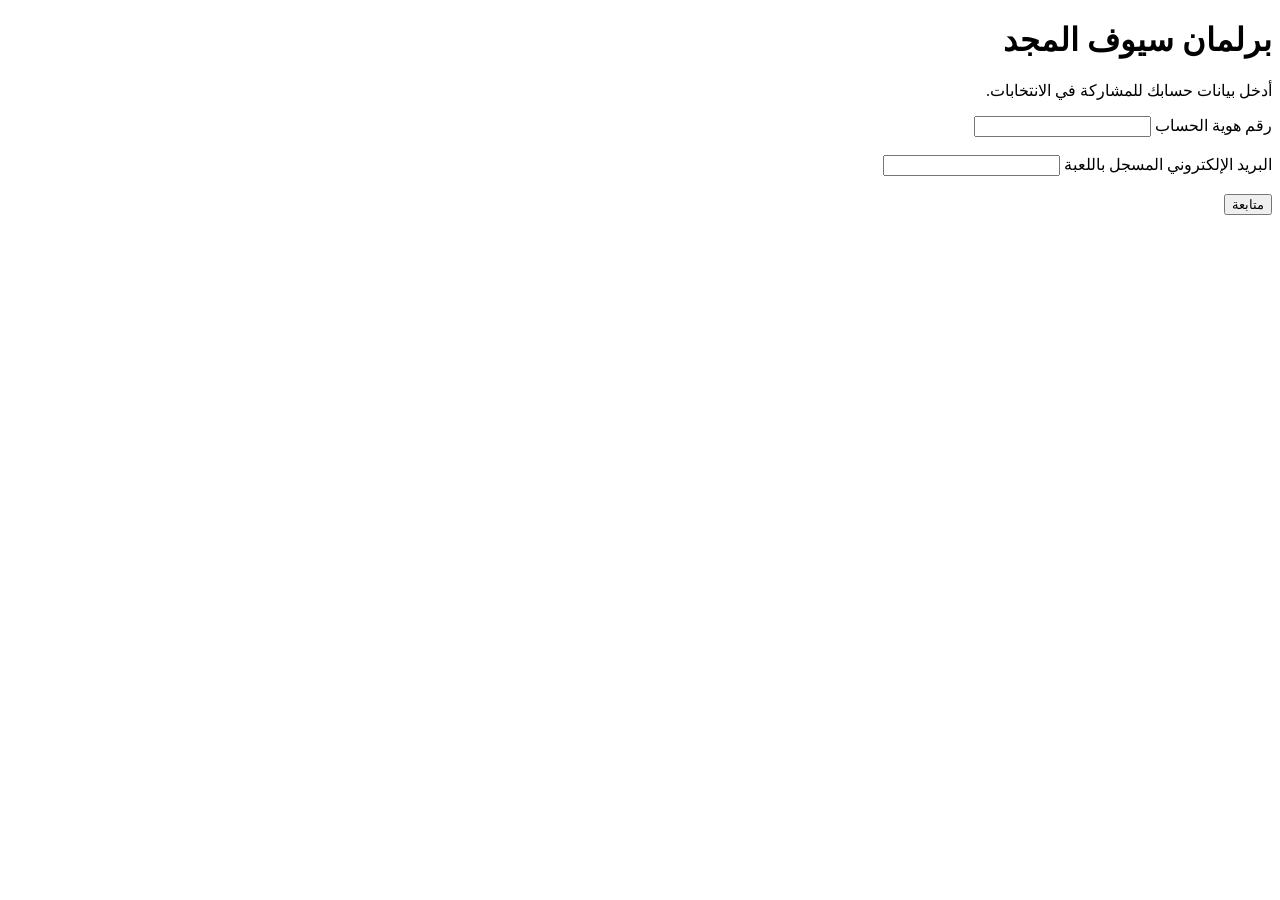
==== index.html @ 0081d71f "Create index.html" ====
<!DOCTYPE html>
<html lang="ar" dir="rtl">
<head>
    <meta charset="UTF-8">
    <meta name="viewport" content="width=device-width, initial-scale=1.0">
    <title>برلمان سيوف المجد</title>
</head>
<body>

    <h1>برلمان سيوف المجد</h1>

    <p>أدخل بيانات حسابك للمشاركة في الانتخابات.</p>

    <label>رقم هوية الحساب</label>
    <input type="text" id="uid">

    <br><br>

    <label>البريد الإلكتروني المسجل باللعبة</label>
    <input type="email" id="email">

    <br><br>

    <button>متابعة</button>

</body>
</html>
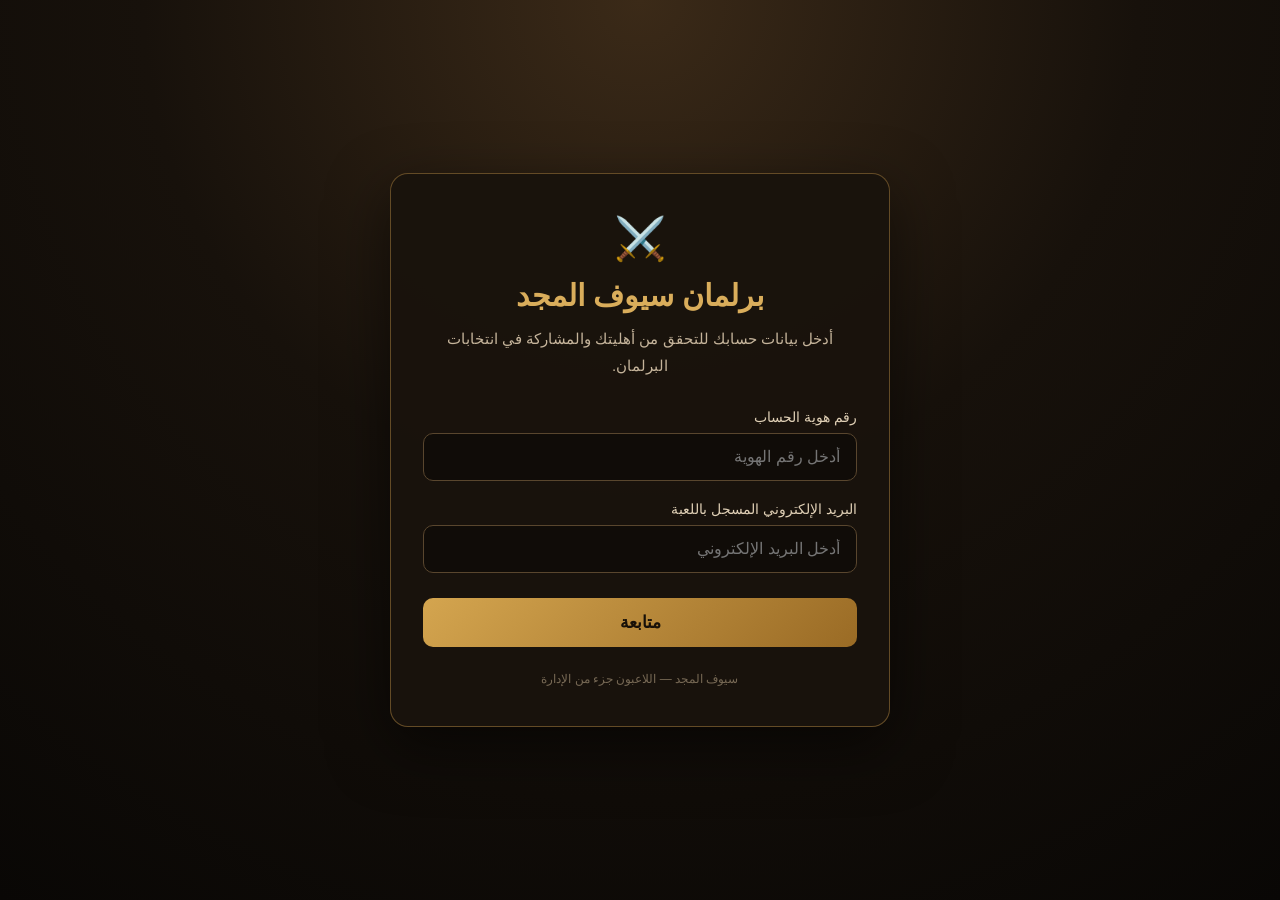
==== commit 26b28ee7: "Update index.html" ====
--- a/index.html
+++ b/index.html
@@ -3,25 +3,71 @@
 <head>
     <meta charset="UTF-8">
     <meta name="viewport" content="width=device-width, initial-scale=1.0">
+
     <title>برلمان سيوف المجد</title>
+
+    <link rel="stylesheet" href="style.css">
 </head>
+
 <body>
 
-    <h1>برلمان سيوف المجد</h1>
+    <main class="container">
 
-    <p>أدخل بيانات حسابك للمشاركة في الانتخابات.</p>
+        <section class="card">
 
-    <label>رقم هوية الحساب</label>
-    <input type="text" id="uid">
+            <div class="logo">⚔️</div>
 
-    <br><br>
+            <h1>برلمان سيوف المجد</h1>
 
-    <label>البريد الإلكتروني المسجل باللعبة</label>
-    <input type="email" id="email">
+            <p class="subtitle">
+                أدخل بيانات حسابك للتحقق من أهليتك والمشاركة في انتخابات البرلمان.
+            </p>
 
-    <br><br>
+            <form id="verificationForm">
 
-    <button>متابعة</button>
+                <div class="form-group">
+                    <label for="uid">رقم هوية الحساب</label>
+
+                    <input
+                        type="text"
+                        id="uid"
+                        name="uid"
+                        placeholder="أدخل رقم الهوية"
+                        autocomplete="off"
+                        required
+                    >
+                </div>
+
+                <div class="form-group">
+                    <label for="email">البريد الإلكتروني المسجل باللعبة</label>
+
+                    <input
+                        type="email"
+                        id="email"
+                        name="email"
+                        placeholder="أدخل البريد الإلكتروني"
+                        autocomplete="email"
+                        required
+                    >
+                </div>
+
+                <button type="submit">
+                    متابعة
+                </button>
+
+            </form>
+
+            <div id="message" class="message"></div>
+
+            <div class="footer">
+                سيوف المجد — اللاعبون جزء من الإدارة
+            </div>
+
+        </section>
+
+    </main>
+
+    <script src="app.js"></script>
 
 </body>
 </html>
--- a/style.css
+++ b/style.css
@@ -0,0 +1,130 @@
+
+* {
+    box-sizing: border-box;
+    margin: 0;
+    padding: 0;
+}
+
+body {
+    min-height: 100vh;
+    font-family: Arial, Tahoma, sans-serif;
+    background:
+        radial-gradient(circle at top, #3b2a18 0%, #17110b 45%, #090705 100%);
+    color: #f5ead7;
+    display: flex;
+    justify-content: center;
+    align-items: center;
+    padding: 20px;
+}
+
+.container {
+    width: 100%;
+    max-width: 500px;
+}
+
+.card {
+    background: rgba(25, 19, 13, 0.96);
+    border: 1px solid rgba(190, 145, 70, 0.45);
+    border-radius: 18px;
+    padding: 40px 32px;
+    box-shadow: 0 20px 60px rgba(0, 0, 0, 0.55);
+    text-align: center;
+}
+
+.logo {
+    font-size: 42px;
+    margin-bottom: 15px;
+}
+
+h1 {
+    font-size: 30px;
+    margin-bottom: 12px;
+    color: #d9ad5b;
+}
+
+.subtitle {
+    color: #c5b49b;
+    font-size: 15px;
+    line-height: 1.8;
+    margin-bottom: 30px;
+}
+
+.form-group {
+    text-align: right;
+    margin-bottom: 20px;
+}
+
+label {
+    display: block;
+    margin-bottom: 8px;
+    color: #dfcfb5;
+    font-size: 14px;
+}
+
+input {
+    width: 100%;
+    padding: 14px 16px;
+    border-radius: 10px;
+    border: 1px solid #59462e;
+    background: #100c08;
+    color: #fff;
+    font-size: 16px;
+    outline: none;
+    transition: 0.2s;
+}
+
+input:focus {
+    border-color: #c99b4e;
+    box-shadow: 0 0 0 3px rgba(201, 155, 78, 0.12);
+}
+
+button {
+    width: 100%;
+    padding: 14px;
+    margin-top: 5px;
+    border: none;
+    border-radius: 10px;
+    background: linear-gradient(135deg, #d4a54f, #9a6b25);
+    color: #171008;
+    font-size: 17px;
+    font-weight: bold;
+    cursor: pointer;
+    transition: 0.2s;
+}
+
+button:hover {
+    transform: translateY(-1px);
+    filter: brightness(1.08);
+}
+
+.message {
+    display: none;
+    margin-top: 20px;
+    padding: 12px;
+    border-radius: 9px;
+    font-size: 14px;
+}
+
+.footer {
+    margin-top: 25px;
+    color: #776955;
+    font-size: 12px;
+}
+
+@media (max-width: 600px) {
+    body {
+        padding: 15px;
+    }
+
+    .card {
+        padding: 30px 22px;
+    }
+
+    h1 {
+        font-size: 25px;
+    }
+
+    .logo {
+        font-size: 35px;
+    }
+}
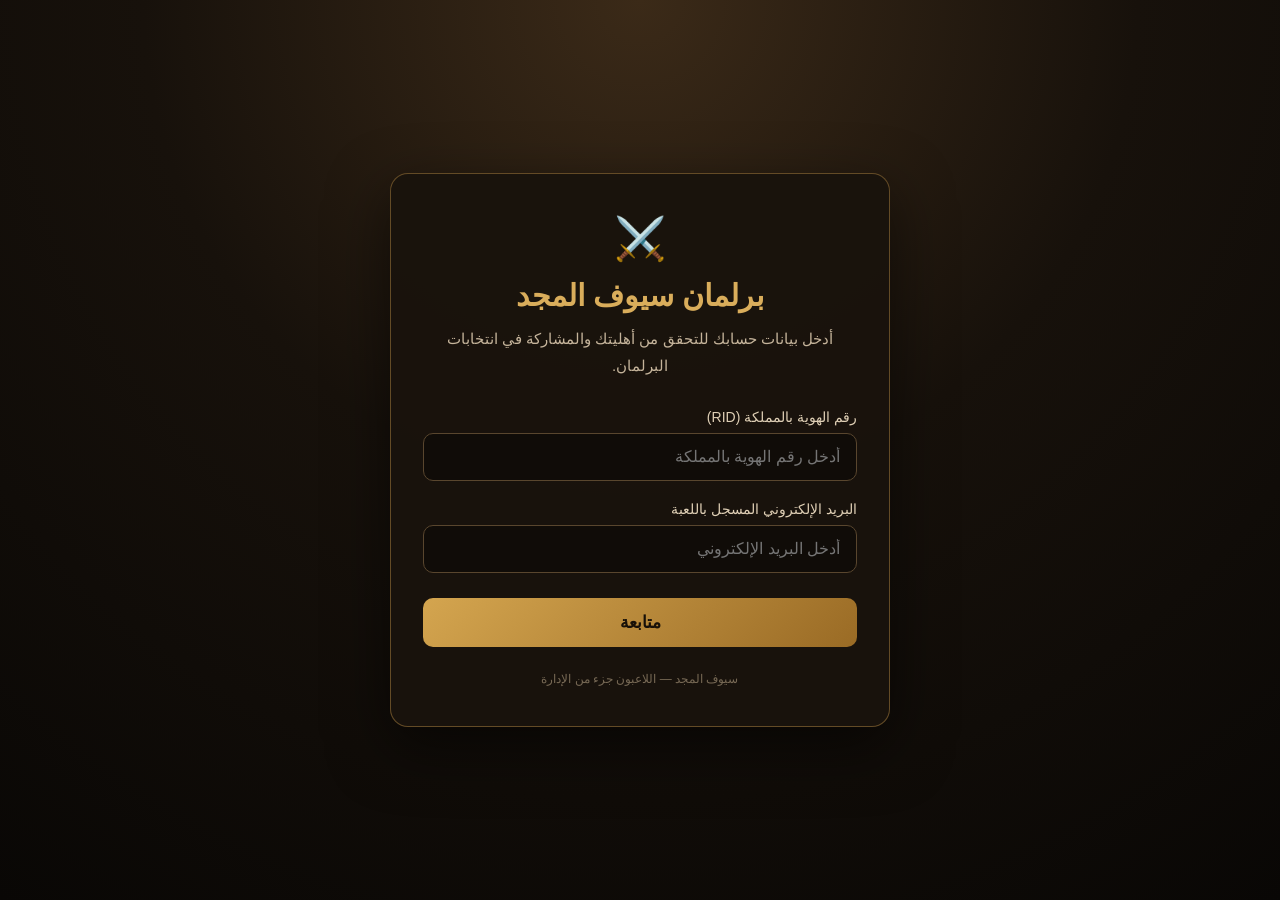
==== commit 8b5ad01e: "Update index.html" ====
--- a/index.html
+++ b/index.html
@@ -26,16 +26,17 @@
             <form id="verificationForm">
 
                 <div class="form-group">
-                    <label for="uid">رقم هوية الحساب</label>
+                 <label for="rid">رقم الهوية بالمملكة (RID)</label>
 
-                    <input
-                        type="text"
-                        id="uid"
-                        name="uid"
-                        placeholder="أدخل رقم الهوية"
-                        autocomplete="off"
-                        required
-                    >
+<input
+    type="text"
+    id="rid"
+    name="rid"
+    placeholder="أدخل رقم الهوية بالمملكة"
+    inputmode="numeric"
+    autocomplete="off"
+    required
+>
                 </div>
 
                 <div class="form-group">
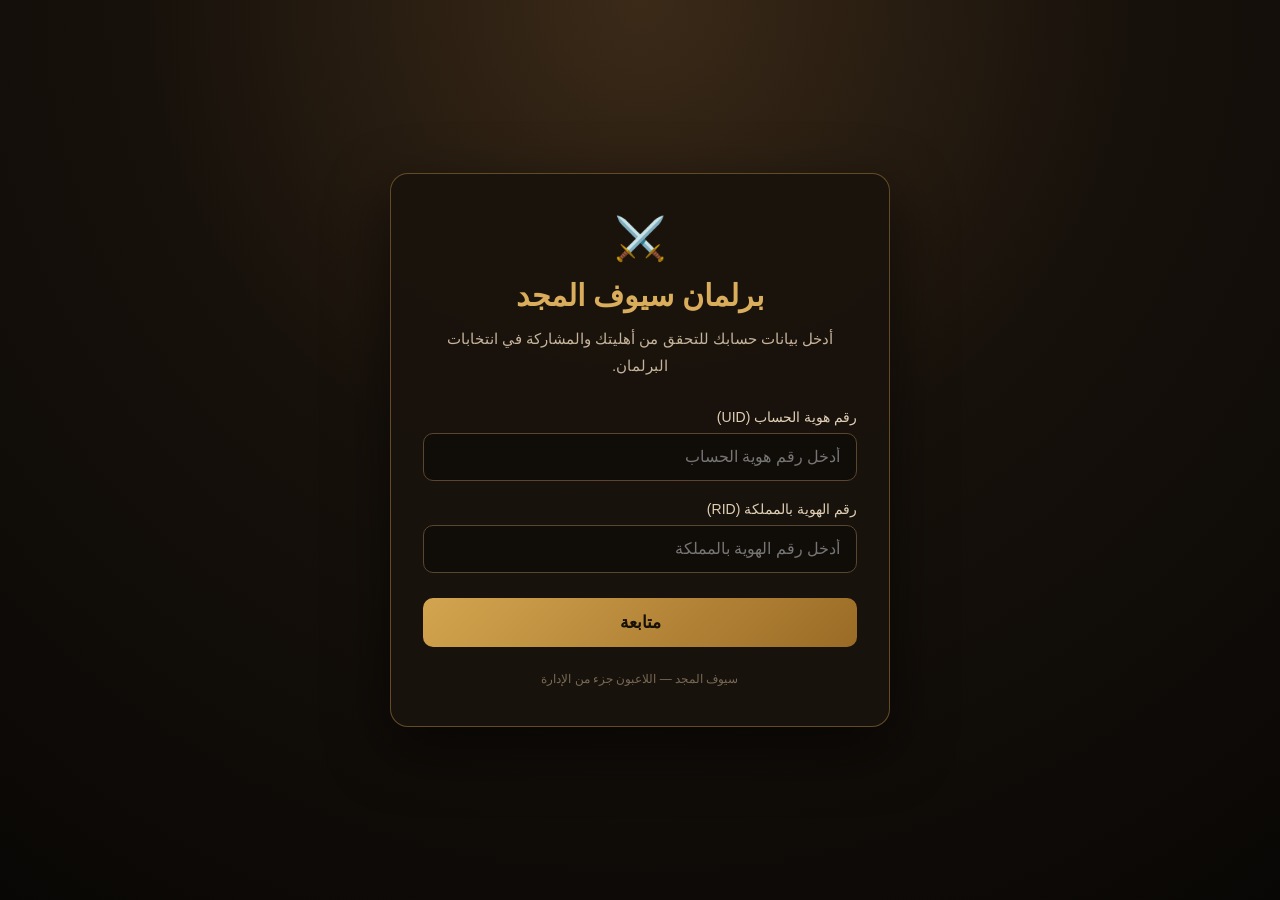
==== commit 9c2527db: "Update index.html" ====
--- a/index.html
+++ b/index.html
@@ -26,28 +26,29 @@
             <form id="verificationForm">
 
                 <div class="form-group">
-                 <label for="rid">رقم الهوية بالمملكة (RID)</label>
+                    <label for="uid">رقم هوية الحساب (UID)</label>
 
-<input
-    type="text"
-    id="rid"
-    name="rid"
-    placeholder="أدخل رقم الهوية بالمملكة"
-    inputmode="numeric"
-    autocomplete="off"
-    required
->
+                    <input
+                        type="text"
+                        id="uid"
+                        name="uid"
+                        placeholder="أدخل رقم هوية الحساب"
+                        inputmode="numeric"
+                        autocomplete="off"
+                        required
+                    >
                 </div>
 
                 <div class="form-group">
-                    <label for="email">البريد الإلكتروني المسجل باللعبة</label>
+                    <label for="rid">رقم الهوية بالمملكة (RID)</label>
 
                     <input
-                        type="email"
-                        id="email"
-                        name="email"
-                        placeholder="أدخل البريد الإلكتروني"
-                        autocomplete="email"
+                        type="text"
+                        id="rid"
+                        name="rid"
+                        placeholder="أدخل رقم الهوية بالمملكة"
+                        inputmode="numeric"
+                        autocomplete="off"
                         required
                     >
                 </div>
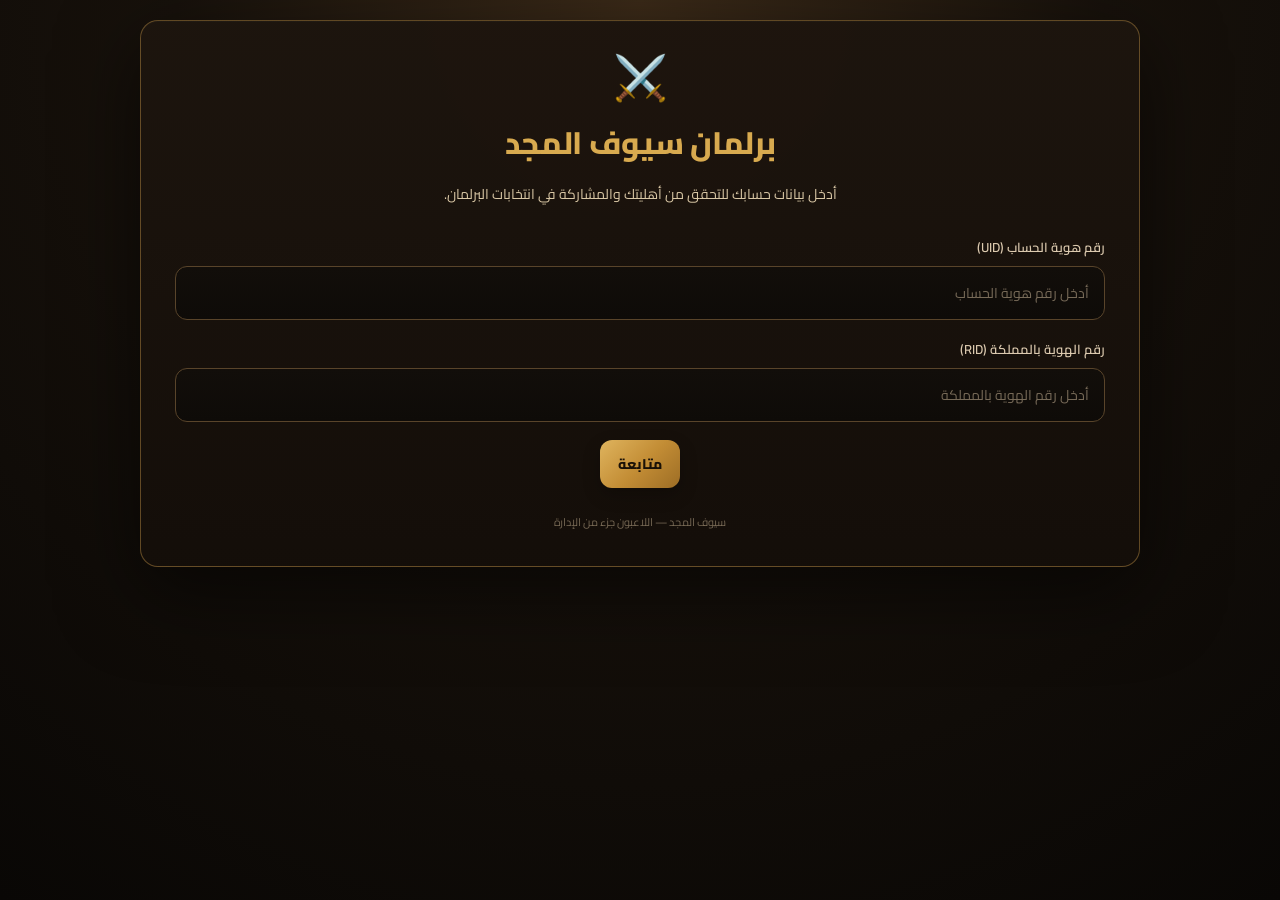
==== commit a3eb411a: "Update index.html" ====
--- a/index.html
+++ b/index.html
@@ -13,7 +13,8 @@
 
     <main class="container">
 
-        <section class="card">
+        <!-- Verification Card -->
+        <section class="card" id="verificationCard">
 
             <div class="logo">⚔️</div>
 
@@ -53,7 +54,7 @@
                     >
                 </div>
 
-                <button type="submit">
+                <button type="submit" id="verifyButton">
                     متابعة
                 </button>
 
@@ -67,9 +68,29 @@
 
         </section>
 
+
+        <!-- Election Card -->
+        <section class="card" id="electionCard" style="display: none;">
+
+            <div class="logo">🏛️</div>
+
+            <h1 id="electionTitle">
+                انتخابات البرلمان
+            </h1>
+
+            <p class="subtitle" id="electionInfo">
+                جاري تحميل الانتخابات...
+            </p>
+
+            <div id="candidatesContainer"></div>
+
+            <div id="electionMessage" class="message"></div>
+
+        </section>
+
     </main>
 
-    <script src="app.js"></script>
+<script src="app.js?v=4"></script>
 
 </body>
 </html>
--- a/style.css
+++ b/style.css
@@ -1,3 +1,4 @@
+@import url('https://fonts.googleapis.com/css2?family=Cairo:wght@400;500;600;700;800&display=swap');
 
 * {
     box-sizing: border-box;
@@ -5,126 +6,1260 @@
     padding: 0;
 }
 
+:root {
+    --bg-main: #0b0805;
+    --bg-card: #17110c;
+    --bg-input: #100c08;
+    --bg-box: #1b140d;
+
+    --gold: #d8aa4f;
+    --gold-light: #e7c478;
+    --gold-dark: #9d6d25;
+
+    --border: #59442a;
+    --border-light: rgba(190, 145, 70, 0.45);
+
+    --text: #f5ead7;
+    --text-soft: #d9c7a5;
+    --text-muted: #a99980;
+    --text-dark: #776955;
+
+    --green: #79c77d;
+    --blue: #7ea6df;
+    --red: #ef8d88;
+
+    --radius: 12px;
+    --radius-lg: 18px;
+}
+
+html {
+    scroll-behavior: smooth;
+}
+
 body {
     min-height: 100vh;
-    font-family: Arial, Tahoma, sans-serif;
-    background:
-        radial-gradient(circle at top, #3b2a18 0%, #17110b 45%, #090705 100%);
-    color: #f5ead7;
-    display: flex;
-    justify-content: center;
-    align-items: center;
+
+    font-family:
+        "Cairo",
+        Tahoma,
+        Arial,
+        sans-serif;
+
+    background:
+        radial-gradient(
+            circle at top,
+            #3b2a18 0%,
+            #17110b 42%,
+            #090705 100%
+        );
+
+    color: var(--text);
+
     padding: 20px;
-}
+
+    line-height: 1.7;
+}
+
+/* =========================================================
+   GENERAL
+========================================================= */
+
+button,
+input,
+select,
+textarea {
+    font-family:
+        "Cairo",
+        Tahoma,
+        Arial,
+        sans-serif;
+}
+
+button {
+    border: 0;
+    outline: none;
+}
+
+button:focus-visible,
+input:focus-visible,
+select:focus-visible,
+textarea:focus-visible {
+    outline: 2px solid rgba(216, 170, 79, 0.35);
+    outline-offset: 2px;
+}
+
+button:disabled {
+    opacity: 0.55;
+    cursor: not-allowed;
+    transform: none !important;
+}
+
+::selection {
+    background: rgba(216, 170, 79, 0.28);
+    color: #fff;
+}
+
+/* =========================================================
+   MAIN CONTAINER
+========================================================= */
 
 .container {
     width: 100%;
-    max-width: 500px;
-}
+    max-width: 1000px;
+    margin: 0 auto;
+}
+
+/* =========================================================
+   CARD
+========================================================= */
 
 .card {
-    background: rgba(25, 19, 13, 0.96);
-    border: 1px solid rgba(190, 145, 70, 0.45);
-    border-radius: 18px;
-    padding: 40px 32px;
-    box-shadow: 0 20px 60px rgba(0, 0, 0, 0.55);
+    background:
+        linear-gradient(
+            180deg,
+            rgba(29, 21, 14, 0.98),
+            rgba(20, 14, 9, 0.98)
+        );
+
+    border: 1px solid var(--border-light);
+
+    border-radius: var(--radius-lg);
+
+    padding: 34px;
+
+    box-shadow:
+        0 25px 80px rgba(0, 0, 0, 0.55),
+        inset 0 1px 0 rgba(255, 255, 255, 0.02);
+
     text-align: center;
 }
 
+/* =========================================================
+   LOGIN
+========================================================= */
+
+.login {
+    max-width: 520px;
+    margin: 60px auto;
+}
+
 .logo {
-    font-size: 42px;
-    margin-bottom: 15px;
-}
-
-h1 {
-    font-size: 30px;
-    margin-bottom: 12px;
-    color: #d9ad5b;
+    font-size: 44px;
+    line-height: 1;
+    margin-bottom: 18px;
+}
+
+h1,
+.title {
+    font-size: 31px;
+    font-weight: 800;
+    color: var(--gold);
+    margin-bottom: 10px;
+    letter-spacing: -0.3px;
 }
 
 .subtitle {
-    color: #c5b49b;
-    font-size: 15px;
-    line-height: 1.8;
-    margin-bottom: 30px;
-}
+    color: var(--text-soft);
+    font-size: 14px;
+    line-height: 2;
+    margin-bottom: 28px;
+}
+
+.footer {
+    margin-top: 25px;
+    color: var(--text-dark);
+    font-size: 11px;
+}
+
+/* =========================================================
+   FORM
+========================================================= */
 
 .form-group {
     text-align: right;
-    margin-bottom: 20px;
-}
-
+    margin-bottom: 18px;
+}
+
+.form-group label,
 label {
     display: block;
+
     margin-bottom: 8px;
-    color: #dfcfb5;
+
+    color: #ddcbb0;
+
+    font-size: 13px;
+    font-weight: 600;
+}
+
+input,
+select,
+textarea {
+    width: 100%;
+
+    padding: 13px 15px;
+
+    border-radius: var(--radius);
+
+    border: 1px solid var(--border);
+
+    background:
+        linear-gradient(
+            180deg,
+            #120e0a,
+            #0e0b08
+        );
+
+    color: var(--text);
+
     font-size: 14px;
-}
-
-input {
-    width: 100%;
-    padding: 14px 16px;
-    border-radius: 10px;
-    border: 1px solid #59462e;
+
+    outline: none;
+
+    transition:
+        border-color 0.18s ease,
+        box-shadow 0.18s ease,
+        background 0.18s ease;
+}
+
+input::placeholder,
+textarea::placeholder {
+    color: #776a58;
+}
+
+input:focus,
+select:focus,
+textarea:focus {
+    border-color: #c8963f;
+
+    box-shadow:
+        0 0 0 3px rgba(200, 150, 63, 0.10);
+
+    background: #120d09;
+}
+
+textarea {
+    min-height: 110px;
+    resize: vertical;
+    line-height: 1.8;
+}
+
+input[type="number"] {
+    direction: ltr;
+    text-align: right;
+}
+
+input[type="datetime-local"] {
+    direction: ltr;
+    text-align: center;
+    color-scheme: dark;
+}
+
+select {
+    appearance: auto;
+    cursor: pointer;
+    color-scheme: dark;
+}
+
+option {
     background: #100c08;
-    color: #fff;
-    font-size: 16px;
-    outline: none;
-    transition: 0.2s;
-}
-
-input:focus {
-    border-color: #c99b4e;
-    box-shadow: 0 0 0 3px rgba(201, 155, 78, 0.12);
-}
+    color: #f4ead8;
+}
+
+input[type="checkbox"] {
+    width: 18px;
+    height: 18px;
+    padding: 0;
+    accent-color: var(--gold);
+    cursor: pointer;
+}
+
+/* =========================================================
+   MAIN BUTTON
+========================================================= */
 
 button {
-    width: 100%;
-    padding: 14px;
-    margin-top: 5px;
-    border: none;
-    border-radius: 10px;
-    background: linear-gradient(135deg, #d4a54f, #9a6b25);
-    color: #171008;
-    font-size: 17px;
-    font-weight: bold;
+    min-height: 46px;
+
+    padding: 11px 18px;
+
+    border-radius: var(--radius);
+
+    background:
+        linear-gradient(
+            135deg,
+            #dfb45e 0%,
+            #c38d35 52%,
+            #9d6d25 100%
+        );
+
+    color: #1a1107;
+
+    font-size: 14px;
+    font-weight: 800;
+
     cursor: pointer;
-    transition: 0.2s;
+
+    box-shadow:
+        0 7px 18px rgba(0, 0, 0, 0.22);
+
+    transition:
+        transform 0.16s ease,
+        filter 0.16s ease,
+        box-shadow 0.16s ease;
 }
 
 button:hover {
     transform: translateY(-1px);
-    filter: brightness(1.08);
-}
+
+    filter: brightness(1.06);
+
+    box-shadow:
+        0 9px 22px rgba(0, 0, 0, 0.28);
+}
+
+button:active {
+    transform: translateY(0);
+}
+
+/* =========================================================
+   MESSAGE
+========================================================= */
 
 .message {
     display: none;
-    margin-top: 20px;
-    padding: 12px;
-    border-radius: 9px;
+
+    margin-top: 15px;
+
+    padding: 11px 13px;
+
+    border-radius: 10px;
+
+    font-size: 12px;
+
+    line-height: 1.8;
+
+    white-space: pre-line;
+}
+
+/* =========================================================
+   ADMIN TOP
+========================================================= */
+
+.top {
+    display: flex;
+
+    justify-content: space-between;
+    align-items: center;
+
+    gap: 15px;
+
+    padding-bottom: 18px;
+
+    margin-bottom: 20px;
+
+    border-bottom:
+        1px solid #3d2e1e;
+}
+
+.email {
+    color: #d6c4a3;
+    font-size: 13px;
+    word-break: break-all;
+}
+
+/* =========================================================
+   ADMIN NAVIGATION
+========================================================= */
+
+.admin-nav,
+.nav {
+    display: flex;
+
+    justify-content: center;
+
+    align-items: center;
+
+    gap: 8px;
+
+    flex-wrap: wrap;
+
+    margin-bottom: 26px;
+}
+
+.admin-nav button,
+.nav button {
+    width: auto !important;
+
+    min-width: 110px;
+
+    margin: 0 !important;
+
+    min-height: 44px;
+
+    padding: 9px 17px !important;
+
+    background:
+        linear-gradient(
+            180deg,
+            #241a10,
+            #1d150d
+        );
+
+    border:
+        1px solid #59442a;
+
+    color: #d8c5a4;
+
+    border-radius: 11px;
+
+    font-size: 13px;
+}
+
+.admin-nav button:hover,
+.nav button:hover {
+    transform: translateY(-1px);
+
+    filter: brightness(1.08);
+}
+
+.admin-nav button.active,
+.nav button.active {
+    background:
+        linear-gradient(
+            135deg,
+            #dfb45d,
+            #a87429
+        );
+
+    color: #1a1107;
+
+    border-color: #c3913d;
+}
+
+/* =========================================================
+   SECTIONS
+========================================================= */
+
+.section {
+    display: none;
+}
+
+.section.active {
+    display: block;
+}
+
+.section-title {
+    color: var(--gold);
+
+    font-size: 24px;
+
+    font-weight: 800;
+
+    margin-bottom: 5px;
+}
+
+.section-desc {
+    color: var(--text-muted);
+
+    font-size: 12px;
+
+    line-height: 1.9;
+
+    margin-bottom: 20px;
+}
+
+/* =========================================================
+   BOXES
+========================================================= */
+
+.admin-box,
+.box {
+    background:
+        linear-gradient(
+            180deg,
+            rgba(28, 20, 13, 0.98),
+            rgba(22, 16, 10, 0.98)
+        );
+
+    border:
+        1px solid #4d3a23;
+
+    border-radius: 15px;
+
+    padding: 20px;
+
+    margin-bottom: 17px;
+
+    box-shadow:
+        0 10px 30px rgba(0, 0, 0, 0.16);
+}
+
+.box h3,
+.admin-box h3 {
+    color: #e2bf83;
+
+    font-size: 17px;
+
+    font-weight: 800;
+
+    margin-bottom: 17px;
+}
+
+/* =========================================================
+   GRIDS
+========================================================= */
+
+.grid2 {
+    display: grid;
+
+    grid-template-columns:
+        repeat(2, minmax(0, 1fr));
+
+    gap: 14px;
+}
+
+.grid3 {
+    display: grid;
+
+    grid-template-columns:
+        repeat(3, minmax(0, 1fr));
+
+    gap: 10px;
+}
+
+.stats {
+    display: grid;
+
+    grid-template-columns:
+        repeat(4, minmax(0, 1fr));
+
+    gap: 10px;
+}
+
+.stat {
+    background:
+        linear-gradient(
+            180deg,
+            #120d09,
+            #0e0a07
+        );
+
+    border:
+        1px solid #3e301f;
+
+    border-radius: 12px;
+
+    padding: 15px 10px;
+
+    text-align: center;
+}
+
+.stat .n {
+    font-size: 24px;
+
+    font-weight: 800;
+
+    color: var(--gold-light);
+}
+
+.stat .l {
+    color: #87785f;
+
+    font-size: 10px;
+
+    margin-bottom: 4px;
+}
+
+/* =========================================================
+   FILTERS
+========================================================= */
+
+.filters {
+    display: flex;
+
+    gap: 7px;
+
+    flex-wrap: wrap;
+
+    margin-bottom: 15px;
+}
+
+.filters button {
+    width: auto;
+
+    min-height: 38px;
+
+    padding: 7px 13px;
+
+    font-size: 11px;
+
+    background:
+        #21180f;
+
+    border:
+        1px solid #4f3b25;
+
+    color: #cdbb9a;
+}
+
+.filters button.active {
+    background:
+        linear-gradient(
+            135deg,
+            #d8aa4f,
+            #a57329
+        );
+
+    color: #171008;
+
+    border-color: #c8963f;
+}
+
+/* =========================================================
+   ELECTION CARD
+========================================================= */
+
+.election {
+    background:
+        linear-gradient(
+            180deg,
+            #120d09,
+            #0e0a07
+        );
+
+    border:
+        1px solid #453421;
+
+    border-radius: 14px;
+
+    padding: 17px;
+
+    margin-bottom: 13px;
+}
+
+.e-head {
+    display: flex;
+
+    justify-content: space-between;
+
+    align-items: flex-start;
+
+    gap: 12px;
+}
+
+.e-title {
+    color: #e2bb6b;
+
+    font-size: 18px;
+
+    font-weight: 800;
+}
+
+.e-id {
+    color: #6f614e;
+
+    font-size: 10px;
+
+    margin-top: 3px;
+
+    direction: ltr;
+}
+
+.badge {
+    display: inline-flex;
+
+    align-items: center;
+
+    justify-content: center;
+
+    padding: 6px 10px;
+
+    min-height: 28px;
+
+    border-radius: 20px;
+
+    font-size: 10px;
+
+    font-weight: 700;
+}
+
+.badge.draft {
+    background: #5a4213;
+    color: #edc977;
+}
+
+.badge.scheduled {
+    background: #263e62;
+    color: #a9c5ef;
+}
+
+.badge.open {
+    background: #1c4f21;
+    color: #a5e2ab;
+}
+
+.badge.closed {
+    background: #414141;
+    color: #ddd;
+}
+
+.badge.cancelled {
+    background: #4d1917;
+    color: #ffaaaa;
+}
+
+/* =========================================================
+   META
+========================================================= */
+
+.meta {
+    display: grid;
+
+    grid-template-columns:
+        repeat(3, minmax(0, 1fr));
+
+    gap: 8px;
+
+    margin: 14px 0;
+}
+
+.meta-box {
+    background:
+        #0c0906;
+
+    border:
+        1px solid #312619;
+
+    border-radius: 10px;
+
+    padding: 10px;
+}
+
+.ml {
+    color: #70614d;
+
+    font-size: 9px;
+}
+
+.mv {
+    color: #d9c8aa;
+
+    font-size: 13px;
+
+    margin-top: 3px;
+
+    font-weight: 600;
+}
+
+/* =========================================================
+   ACTION BUTTONS
+========================================================= */
+
+.actions {
+    display: flex;
+
+    gap: 7px;
+
+    flex-wrap: wrap;
+
+    margin-top: 12px;
+}
+
+.actions button {
+    width: auto;
+
+    flex: 1 1 120px;
+
+    min-height: 40px;
+
+    padding: 8px 11px;
+
+    font-size: 11px;
+
+    box-shadow: none;
+}
+
+.dark {
+    background:
+        linear-gradient(
+            180deg,
+            #282016,
+            #211910
+        );
+
+    border:
+        1px solid #5b462c;
+
+    color: #ddc7a3;
+}
+
+.blue {
+    background:
+        linear-gradient(
+            135deg,
+            #557fb8,
+            #375b84
+        );
+
+    color: #fff;
+}
+
+.green {
+    background:
+        linear-gradient(
+            135deg,
+            #4c8f52,
+            #2e6835
+        );
+
+    color: #fff;
+}
+
+.red {
+    background:
+        linear-gradient(
+            135deg,
+            #a53c35,
+            #712821
+        );
+
+    color: #fff;
+}
+
+/* =========================================================
+   SERVERS
+========================================================= */
+
+.server-row {
+    display: flex;
+
+    justify-content: space-between;
+
+    align-items: center;
+
+    gap: 12px;
+
+    padding: 13px 0;
+
+    border-bottom:
+        1px solid #33281c;
+}
+
+.server-row:last-child {
+    border-bottom: 0;
+}
+
+.server-name {
+    color: #e0c7a1;
+
+    font-weight: 800;
+
     font-size: 14px;
 }
 
-.footer {
-    margin-top: 25px;
-    color: #776955;
+.server-sub {
+    color: #766751;
+
+    font-size: 10px;
+
+    margin-top: 3px;
+}
+
+.server-actions {
+    display: flex;
+
+    gap: 6px;
+
+    flex-shrink: 0;
+}
+
+.server-actions button {
+    width: auto;
+
+    min-height: 36px;
+
+    padding: 6px 11px;
+
+    font-size: 10px;
+
+    box-shadow: none;
+}
+
+/* =========================================================
+   CANDIDATES
+========================================================= */
+
+.candidate {
+    display: flex;
+
+    justify-content: space-between;
+
+    align-items: center;
+
+    gap: 12px;
+
+    padding: 11px 0;
+
+    border-bottom:
+        1px solid #33281c;
+}
+
+.candidate:last-child {
+    border-bottom: 0;
+}
+
+.candidate-name {
+    color: #ddc7a3;
+
+    font-size: 13px;
+
+    font-weight: 600;
+}
+
+.candidate-uid {
+    color: #766751;
+
+    font-size: 10px;
+
+    margin-top: 3px;
+}
+
+.candidate button {
+    width: auto;
+
+    min-height: 34px;
+
+    background:
+        linear-gradient(
+            135deg,
+            #8f322c,
+            #6e241f
+        );
+
+    color: #fff;
+
+    padding: 6px 10px;
+
+    font-size: 10px;
+
+    box-shadow: none;
+}
+
+/* =========================================================
+   RESULTS
+========================================================= */
+
+.result {
+    margin-bottom: 15px;
+}
+
+.r-top {
+    display: flex;
+
+    justify-content: space-between;
+
+    gap: 10px;
+
+    color: #d9c6a5;
+
+    font-size: 11px;
+
+    margin-bottom: 5px;
+}
+
+.bar {
+    height: 9px;
+
+    background:
+        #2b2117;
+
+    border-radius: 20px;
+
+    overflow: hidden;
+}
+
+.fill {
+    height: 100%;
+
+    background:
+        linear-gradient(
+            90deg,
+            #d9aa4e,
+            #8d601e
+        );
+
+    border-radius: inherit;
+}
+
+/* =========================================================
+   TABLE
+========================================================= */
+
+.table {
+    overflow-x: auto;
+
+    border-radius: 10px;
+}
+
+table {
+    width: 100%;
+
+    border-collapse: collapse;
+
+    min-width: 560px;
+
+    background: #0f0b08;
+}
+
+th,
+td {
+    padding: 10px;
+
+    border-bottom:
+        1px solid #302619;
+
+    text-align: right;
+
+    font-size: 11px;
+}
+
+th {
+    color: #d9ad59;
+
+    background:
+        #120d09;
+
+    font-weight: 700;
+}
+
+td {
+    color: #c7b99f;
+}
+
+/* =========================================================
+   EMPTY
+========================================================= */
+
+.empty {
+    padding: 38px 16px;
+
+    text-align: center;
+
+    border:
+        1px dashed #443421;
+
+    border-radius: 12px;
+
+    color: #756650;
+
     font-size: 12px;
 }
 
-@media (max-width: 600px) {
+/* =========================================================
+   MODAL
+========================================================= */
+
+.modal {
+    position: fixed;
+
+    inset: 0;
+
+    background:
+        rgba(0, 0, 0, 0.78);
+
+    display: none;
+
+    align-items: center;
+
+    justify-content: center;
+
+    padding: 15px;
+
+    z-index: 9999;
+
+    backdrop-filter: blur(4px);
+}
+
+.modal.show {
+    display: flex;
+}
+
+.modal-card {
+    width: min(900px, 100%);
+
+    max-height: 92vh;
+
+    overflow-y: auto;
+
+    background:
+        linear-gradient(
+            180deg,
+            #1c140d,
+            #15100b
+        );
+
+    border:
+        1px solid #614722;
+
+    border-radius: 17px;
+
+    padding: 20px;
+
+    box-shadow:
+        0 25px 80px rgba(0, 0, 0, 0.55);
+}
+
+.modal-head {
+    display: flex;
+
+    justify-content: space-between;
+
+    align-items: center;
+
+    gap: 10px;
+
+    margin-bottom: 16px;
+}
+
+.close {
+    width: auto;
+
+    min-height: 38px;
+
+    padding: 7px 13px;
+
+    background:
+        #21180f;
+
+    border:
+        1px solid #59442b;
+
+    color: #ddc7a5;
+
+    box-shadow: none;
+}
+
+/* =========================================================
+   DATE/TIME
+========================================================= */
+
+#dashboardCard input[type="datetime-local"] {
+    direction: ltr;
+
+    text-align: center;
+
+    letter-spacing: 0.3px;
+}
+
+/* =========================================================
+   RESPONSIVE
+========================================================= */
+
+@media (max-width: 760px) {
+
     body {
-        padding: 15px;
+        padding: 12px;
     }
 
     .card {
-        padding: 30px 22px;
-    }
-
-    h1 {
-        font-size: 25px;
+        padding: 22px 18px;
+    }
+
+    .stats {
+        grid-template-columns:
+            repeat(2, minmax(0, 1fr));
+    }
+
+    .grid2,
+    .grid3 {
+        grid-template-columns: 1fr;
+    }
+
+    .meta {
+        grid-template-columns:
+            repeat(2, minmax(0, 1fr));
+    }
+
+    .top {
+        flex-direction: column;
+
+        align-items: stretch;
+    }
+
+    .actions {
+        display: grid;
+
+        grid-template-columns:
+            repeat(2, minmax(0, 1fr));
+    }
+
+    .actions button {
+        width: 100%;
+    }
+
+    .admin-nav,
+    .nav {
+        display: grid;
+
+        grid-template-columns:
+            repeat(2, minmax(0, 1fr));
+    }
+
+    .admin-nav button,
+    .nav button {
+        width: 100% !important;
+        min-width: 0;
+    }
+
+    .server-row {
+        flex-direction: column;
+
+        align-items: stretch;
+    }
+
+    .server-actions {
+        width: 100%;
+    }
+
+    .server-actions button {
+        flex: 1;
+    }
+}
+
+@media (max-width: 500px) {
+
+    .container {
+        width: 100%;
+    }
+
+    .card {
+        padding: 18px 14px;
     }
 
     .logo {
-        font-size: 35px;
-    }
-}
+        font-size: 38px;
+    }
+
+    h1,
+    .title {
+        font-size: 26px;
+    }
+
+    .subtitle {
+        font-size: 12px;
+    }
+
+    .meta {
+        grid-template-columns: 1fr;
+    }
+
+    .actions {
+        grid-template-columns: 1fr;
+    }
+
+    .admin-nav,
+    .nav {
+        grid-template-columns: 1fr 1fr;
+    }
+}
